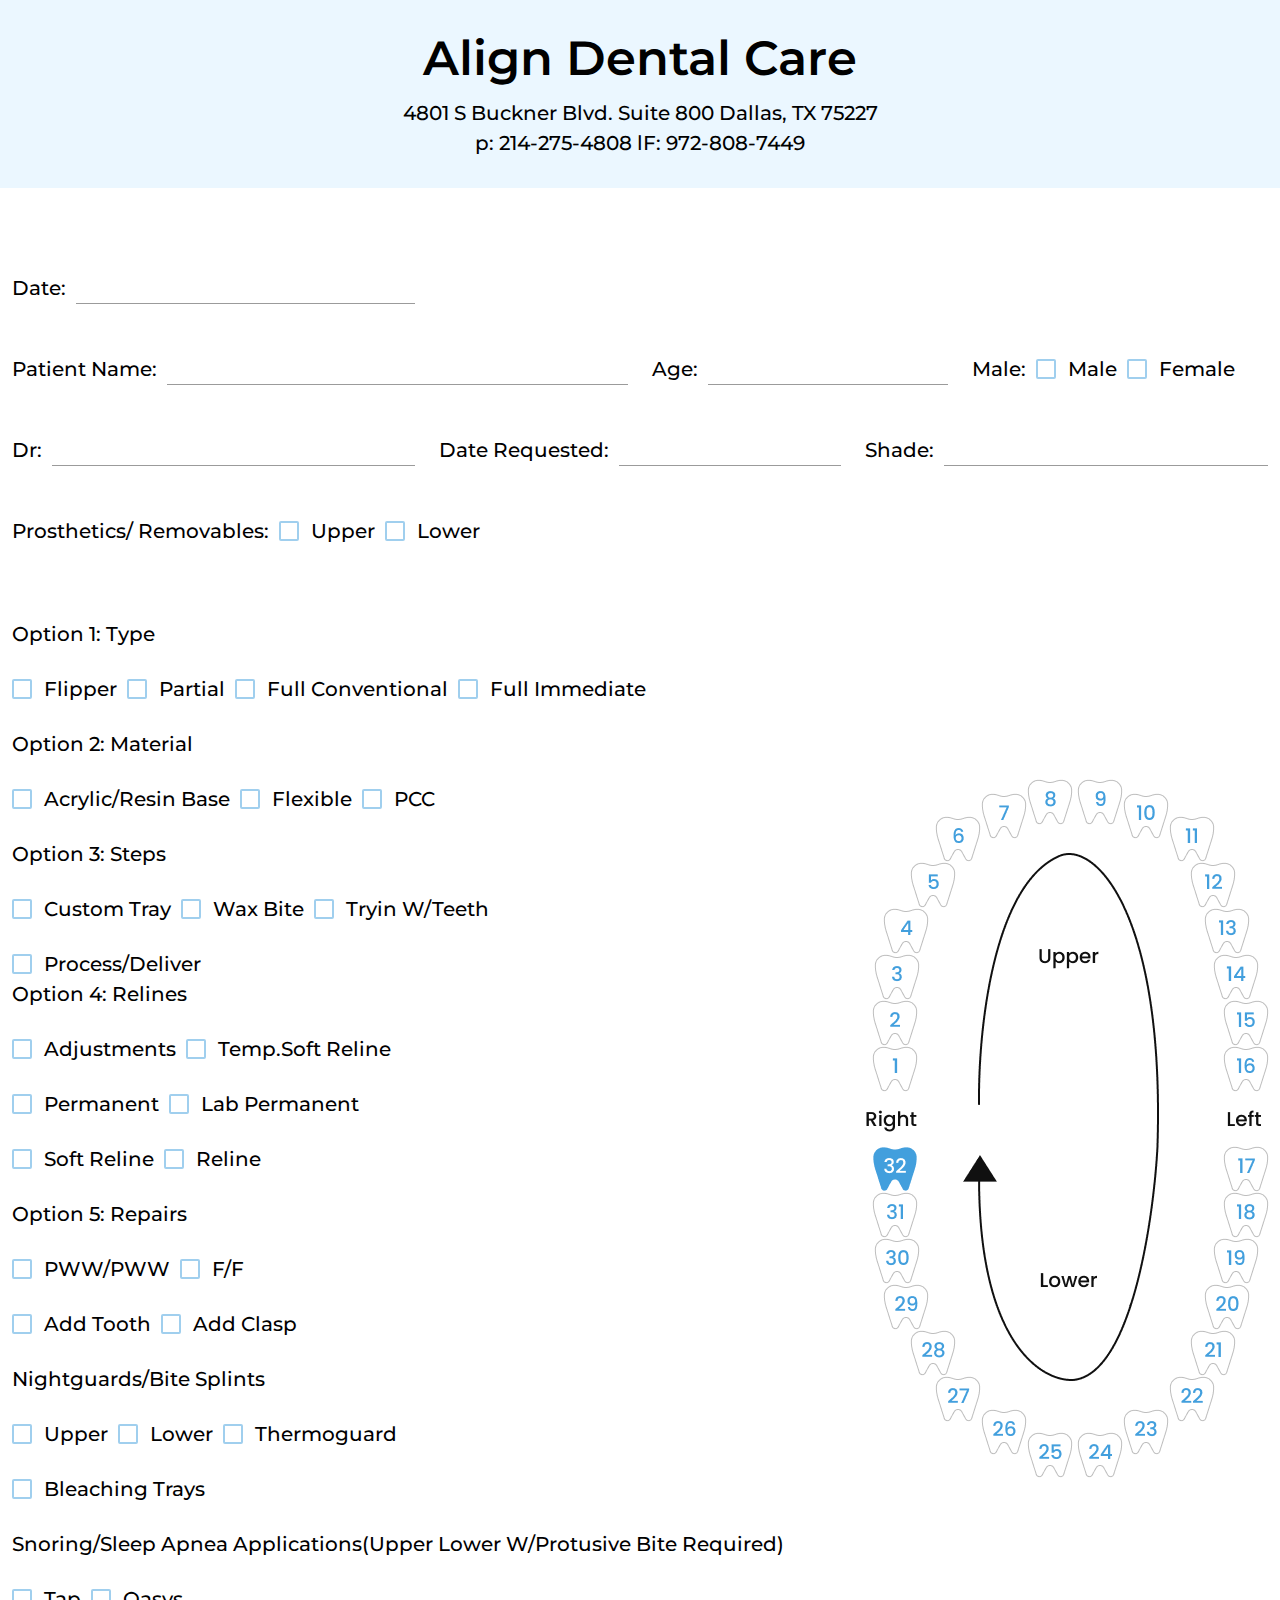
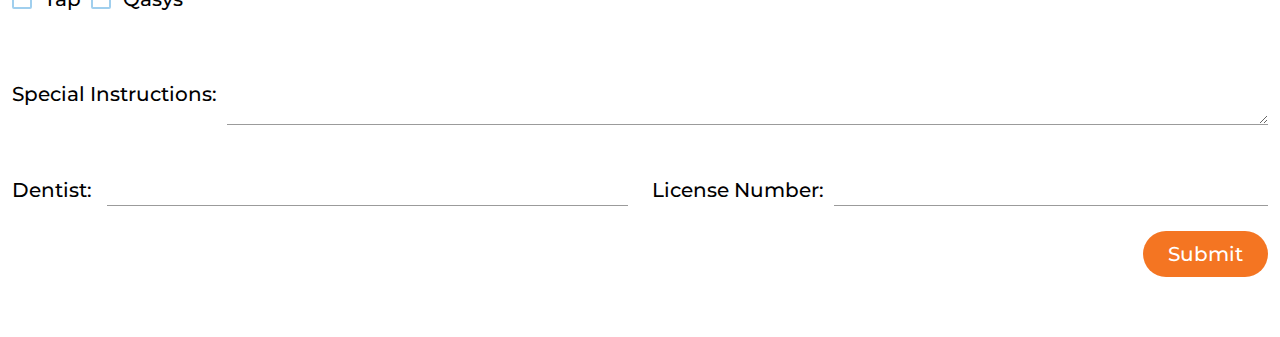
==== endodontist.html @ 9d427bf5 "second page done" ====
<!DOCTYPE html>
<html lang="en">
  <head>
    <meta charset="UTF-8" />
    <meta http-equiv="X-UA-Compatible" content="IE=edge" />
    <meta name="viewport" content="width=device-width, initial-scale=1.0" />
    <title>Align Dental Care</title>
    <!-- =============font========== -->
    <link rel="stylesheet" href="assets/font/font.css" />
    <!-- ==================Bootstrap============ -->
    <link rel="stylesheet" href="assets/css/bootstrap.min.css" />
    <!-- ==============swiper slider css===========  -->
    <link rel="stylesheet" href="assets/css/swiper-bundle.min.css" />
    <link rel="stylesheet" href="assets/css/animate.min.css" />

    <!-- ================default=============== -->
    <link rel="stylesheet" href="assets/css/default.css" />
    <!-- =================style============ -->
    <link rel="stylesheet" href="assets/css/style.css" />
    <!-- ======================responsive============ -->
    <link rel="stylesheet" href="assets/css/responsive.css" />
  </head>

  <body>
    <div class="body-wrapper">
      <div class="align-nav">
        <div class="container">
          <div class="top-location-area">
            <div class="location-top">
              <h2>Align Dental Care</h2>
              <p>4801 S Buckner Blvd. Suite 800 Dallas, TX 75227</p>
              <p>p: 214-275-4808 lF: 972-808-7449</p>
            </div>
          </div>
        </div>
      </div>

      <section>
        <div class="parseint-info cpy-60">
          <div class="container">
            <div class="row">
              <div class="col-md-4">
                <div class="input-wrapper input-gap">
                  <label for="" class="input-label">Date:</label>
                  <input type="text" class="form-input" />
                </div>
              </div>
            </div>

            <div class="row">
              <div class="col-md-6">
                <div class="input-wrapper input-gap">
                  <label for="" class="input-label">Patient Name:</label>
                  <input type="text" class="form-input" />
                </div>
              </div>
              <div class="col-md-3">
                <div class="input-wrapper input-gap">
                  <label for="" class="input-label">Age:</label>
                  <input type="text" class="form-input" />
                </div>
              </div>
              <div class="col-md-3">
                <div class="input-wrapper input-gap">
                  <label for="" class="input-label">Male:</label>
                  <div class="form-group-checkbox">
                    <input
                      id="checkbox"
                      class="mark-check"
                      name="checkbox"
                      type="checkbox"
                      value="yes"
                    />
                    <label for="checkbox">Male</label>
                  </div>

                  <div class="form-group-checkbox">
                    <input
                      id="checkbox"
                      class="mark-check"
                      name="checkbox"
                      type="checkbox"
                      value="yes"
                    />
                    <label for="checkbox">Female</label>
                  </div>
                </div>
              </div>

              <div class="col-md-4">
                <div class="input-wrapper input-gap">
                  <label for="" class="input-label">Dr:</label>
                  <input type="text" class="form-input" />
                </div>
              </div>
              <div class="col-md-4">
                <div class="input-wrapper input-gap">
                  <label for="" class="input-label">Date Requested:</label>
                  <input type="text" class="form-input" />
                </div>
              </div>
              <div class="col-md-4">
                <div class="input-wrapper input-gap">
                  <label for="" class="input-label">Shade:</label>
                  <input type="text" class="form-input" />
                </div>
              </div>

              <div class="col-md-3">
                <div class="input-wrapper input-gap">
                  <label for="" class="input-label"
                    >Prosthetics/ Removables:</label
                  >
                  <div class="form-group-checkbox">
                    <input
                      id="checkbox"
                      class="mark-check"
                      name="checkbox"
                      type="checkbox"
                      value="yes"
                    />
                    <label for="checkbox">Upper</label>
                  </div>

                  <div class="form-group-checkbox">
                    <input
                      id="checkbox"
                      class="mark-check"
                      name="checkbox"
                      type="checkbox"
                      value="yes"
                    />
                    <label for="checkbox">Lower</label>
                  </div>
                </div>
              </div>
            </div>

            <div class="row pt-5">
              <div class="col-md-8">
                <div class="col-12">
                  <div class="option-input">
                    <p>Option 1: Type</p>
                    <div class="input-wrapper input-gap">
                      <div class="form-group-checkbox">
                        <input
                          id="checkbox"
                          class="mark-check"
                          name="checkbox"
                          type="checkbox"
                          value="yes"
                        />
                        <label for="checkbox">Flipper</label>
                      </div>
                      <div class="form-group-checkbox">
                        <input
                          id="checkbox"
                          class="mark-check"
                          name="checkbox"
                          type="checkbox"
                          value="yes"
                        />
                        <label for="checkbox">Partial</label>
                      </div>
                      <div class="form-group-checkbox">
                        <input
                          id="checkbox"
                          class="mark-check"
                          name="checkbox"
                          type="checkbox"
                          value="yes"
                        />
                        <label for="checkbox">Full Conventional</label>
                      </div>
                      <div class="form-group-checkbox">
                        <input
                          id="checkbox"
                          class="mark-check"
                          name="checkbox"
                          type="checkbox"
                          value="yes"
                        />
                        <label for="checkbox">Full Immediate</label>
                      </div>
                    </div>
                  </div>
                </div>

                <div class="col-12">
                  <div class="option-input">
                    <p>Option 2: Material</p>
                    <div class="input-wrapper input-gap">
                      <div class="form-group-checkbox">
                        <input
                          id="checkbox"
                          class="mark-check"
                          name="checkbox"
                          type="checkbox"
                          value="yes"
                        />
                        <label for="checkbox">Acrylic/Resin Base</label>
                      </div>
                      <div class="form-group-checkbox">
                        <input
                          id="checkbox"
                          class="mark-check"
                          name="checkbox"
                          type="checkbox"
                          value="yes"
                        />
                        <label for="checkbox">Flexible</label>
                      </div>
                      <div class="form-group-checkbox">
                        <input
                          id="checkbox"
                          class="mark-check"
                          name="checkbox"
                          type="checkbox"
                          value="yes"
                        />
                        <label for="checkbox">PCC</label>
                      </div>
                    </div>
                  </div>
                </div>

                <div class="col-12">
                  <div class="option-input">
                    <p>Option 3: Steps</p>
                    <div class="input-wrapper input-gap">
                      <div class="form-group-checkbox">
                        <input
                          id="checkbox"
                          class="mark-check"
                          name="checkbox"
                          type="checkbox"
                          value="yes"
                        />
                        <label for="checkbox">Custom Tray</label>
                      </div>
                      <div class="form-group-checkbox">
                        <input
                          id="checkbox"
                          class="mark-check"
                          name="checkbox"
                          type="checkbox"
                          value="yes"
                        />
                        <label for="checkbox">Wax Bite</label>
                      </div>
                      <div class="form-group-checkbox">
                        <input
                          id="checkbox"
                          class="mark-check"
                          name="checkbox"
                          type="checkbox"
                          value="yes"
                        />
                        <label for="checkbox">Tryin W/Teeth</label>
                      </div>
                    </div>
                  </div>
                </div>
                <div class="col-12">
                  <div class="form-group-checkbox">
                    <input
                      id="checkbox"
                      class="mark-check"
                      name="checkbox"
                      type="checkbox"
                      value="yes"
                    />
                    <label for="checkbox">Process/Deliver</label>
                  </div>
                </div>

                <div class="col-12">
                  <div class="option-input">
                    <p>Option 4: Relines</p>
                    <div class="input-wrapper input-gap">
                      <div class="form-group-checkbox">
                        <input
                          id="checkbox"
                          class="mark-check"
                          name="checkbox"
                          type="checkbox"
                          value="yes"
                        />
                        <label for="checkbox">Adjustments</label>
                      </div>
                      <div class="form-group-checkbox">
                        <input
                          id="checkbox"
                          class="mark-check"
                          name="checkbox"
                          type="checkbox"
                          value="yes"
                        />
                        <label for="checkbox">Temp.Soft Reline</label>
                      </div>
                    </div>
                  </div>
                </div>
                <div class="col-12">
                  <div class="input-wrapper input-gap">
                    <div class="form-group-checkbox">
                      <input
                        id="checkbox"
                        class="mark-check"
                        name="checkbox"
                        type="checkbox"
                        value="yes"
                      />
                      <label for="checkbox">Permanent</label>
                    </div>
                    <div class="form-group-checkbox">
                      <input
                        id="checkbox"
                        class="mark-check"
                        name="checkbox"
                        type="checkbox"
                        value="yes"
                      />
                      <label for="checkbox">Lab Permanent</label>
                    </div>
                  </div>
                </div>
                <div class="col-12">
                  <div class="input-wrapper input-gap">
                    <div class="form-group-checkbox">
                      <input
                        id="checkbox"
                        class="mark-check"
                        name="checkbox"
                        type="checkbox"
                        value="yes"
                      />
                      <label for="checkbox">Soft Reline</label>
                    </div>
                    <div class="form-group-checkbox">
                      <input
                        id="checkbox"
                        class="mark-check"
                        name="checkbox"
                        type="checkbox"
                        value="yes"
                      />
                      <label for="checkbox">Reline</label>
                    </div>
                  </div>
                </div>

                <div class="col-12">
                  <div class="option-input">
                    <p>Option 5: Repairs</p>
                    <div class="input-wrapper input-gap">
                      <div class="form-group-checkbox">
                        <input
                          id="checkbox"
                          class="mark-check"
                          name="checkbox"
                          type="checkbox"
                          value="yes"
                        />
                        <label for="checkbox">PWW/PWW</label>
                      </div>
                      <div class="form-group-checkbox">
                        <input
                          id="checkbox"
                          class="mark-check"
                          name="checkbox"
                          type="checkbox"
                          value="yes"
                        />
                        <label for="checkbox">F/F</label>
                      </div>
                    </div>
                  </div>
                </div>

                <div class="col-12">
                  <div class="option-input">
                    <div class="input-wrapper input-gap">
                      <div class="form-group-checkbox">
                        <input
                          id="checkbox"
                          class="mark-check"
                          name="checkbox"
                          type="checkbox"
                          value="yes"
                        />
                        <label for="checkbox">Add Tooth</label>
                      </div>
                      <div class="form-group-checkbox">
                        <input
                          id="checkbox"
                          class="mark-check"
                          name="checkbox"
                          type="checkbox"
                          value="yes"
                        />
                        <label for="checkbox">Add Clasp</label>
                      </div>
                    </div>
                  </div>
                </div>

                <div class="col-12">
                  <div class="option-input">
                    <p>Nightguards/Bite Splints</p>
                    <div class="input-wrapper input-gap">
                      <div class="form-group-checkbox">
                        <input
                          id="checkbox"
                          class="mark-check"
                          name="checkbox"
                          type="checkbox"
                          value="yes"
                        />
                        <label for="checkbox">Upper</label>
                      </div>
                      <div class="form-group-checkbox">
                        <input
                          id="checkbox"
                          class="mark-check"
                          name="checkbox"
                          type="checkbox"
                          value="yes"
                        />
                        <label for="checkbox">Lower</label>
                      </div>

                      <div class="form-group-checkbox">
                        <input
                          id="checkbox"
                          class="mark-check"
                          name="checkbox"
                          type="checkbox"
                          value="yes"
                        />
                        <label for="checkbox">Thermoguard</label>
                      </div>
                    </div>
                  </div>
                </div>
                <div class="col-12">
                  <div class="option-input">
                    <div class="input-wrapper input-gap">
                      <div class="form-group-checkbox">
                        <input
                          id="checkbox"
                          class="mark-check"
                          name="checkbox"
                          type="checkbox"
                          value="yes"
                        />
                        <label for="checkbox">Bleaching Trays</label>
                      </div>
                    </div>
                  </div>
                </div>

                <div class="col-12">
                  <div class="option-input">
                    <p>
                      Snoring/Sleep Apnea Applications(Upper Lower W/Protusive
                      Bite Required)
                    </p>
                    <div class="input-wrapper input-gap">
                      <div class="form-group-checkbox">
                        <input
                          id="checkbox"
                          class="mark-check"
                          name="checkbox"
                          type="checkbox"
                          value="yes"
                        />
                        <label for="checkbox">Tap</label>
                      </div>
                      <div class="form-group-checkbox">
                        <input
                          id="checkbox"
                          class="mark-check"
                          name="checkbox"
                          type="checkbox"
                          value="yes"
                        />
                        <label for="checkbox">Qasys</label>
                      </div>
                    </div>
                  </div>
                </div>
              </div>

              <div class="col-md-4">
                <div class="endodontist-img">
                  <img src="assets/img/mouth.png" alt="" />
                </div>
              </div>
            </div>

            <div class="row">
              <div class="col-md-12">
                <div class="input-wrapper input-gap">
                  <label for="" class="input-label"
                    >Special Instructions:</label
                  >
                  <textarea type="text" class="form-input"> </textarea>
                </div>
              </div>

              <div class="col-md-6">
                <div class="input-wrapper input-gap">
                  <label for="" class="input-label">Dentist: </label>
                  <input type="text" class="form-input" />
                </div>
              </div>
              <div class="col-md-6">
                <div class="input-wrapper input-gap">
                  <label for="" class="input-label">License Number:</label>
                  <input type="text" class="form-input" />
                </div>
              </div>
              <div class="col-md-12">
                <div class="d-flex justify-content-end">
                  <button class="submit-btn">
                    Submit
                  </button>
                </div>
              </div>
            </div>
            
          </div>
        </div>
      </section>
    </div>

    <!-- ============script========= -->
    <!-- =============jQuery========= -->
    <script src="assets/js/jquery.min.js"></script>
    <!-- ===============bootstrap=========== -->
    <script src="assets/js/bootstrap.bundle.js"></script>
    <!-- =========swiper slider ================= -->
    <script src="assets/js/swiper-bundle.min.js"></script>
    <!-- =============custom js========= -->
    <script src="assets/js/app.js"></script>
  </body>
</html>
---- assets/font/font.css ----
@font-face {
  font-family: 'icomoon';
  src:  url('fonts/icomoon.eot?6awche');
  src:  url('fonts/icomoon.eot?6awche#iefix') format('embedded-opentype'),
    url('fonts/icomoon.ttf?6awche') format('truetype'),
    url('fonts/icomoon.woff?6awche') format('woff'),
    url('fonts/icomoon.svg?6awche#icomoon') format('svg');
  font-weight: normal;
  font-style: normal;
  font-display: block;
}

[class^="icon-"], [class*=" icon-"] {
  /* use !important to prevent issues with browser extensions that change fonts */
  font-family: 'icomoon' !important;
  speak: never;
  font-style: normal;
  font-weight: normal;
  font-variant: normal;
  text-transform: none;
  line-height: 1;

  /* Better Font Rendering =========== */
  -webkit-font-smoothing: antialiased;
  -moz-osx-font-smoothing: grayscale;
}

.icon-main:before {
  content: "\e900";
}
.icon-location:before {
  content: "\e901";
}
.icon-hamburger:before {
  content: "\e902";
}
---- assets/css/default.css ----
@import url("https://fonts.googleapis.com/css2?family=Montserrat:ital,wght@0,100;0,200;0,300;0,400;0,500;0,600;0,700;0,800;0,900;1,100;1,200;1,300;1,500;1,700;1,900&display=swap");
* {
  padding: 0;
  margin: 0;
  outline: none;
}

/*===== VARIABLES CSS =====*/

:root {
  /*========== Colors ==========*/
  --main-color: #f47522;
  --second-color: #121314;
  --black-color: #000000;
  --title-color: #393939;
  --white-color: #ffffff;
  /*========== Font and typography ==========*/
  --body-font: "Montserrat", sans-serif;
  --sec-title-font: 25px;
  --p-font: 16px;
  --m-title: 30.25px;
  --l-title: 36.79px;

  --title-font: 40px;
  /*========== Font weight ==========*/
  --font-medium: 500;
  --font-semi-bold: 600;
  /*========== Margin ==========*/
  --mb-1: 0.5rem;
  --mb-2: 1rem;
  --mb-3: 1.5rem;
  --mb-4: 2rem;
  --mb-5: 2.5rem;
  --mb-6: 3rem;
  /*========== z index ==========*/
  --z-tooltip: 10;
  --z-fixed: 100;
}

/* ==================CSS Variable END========= */

/*========== BASE ==========*/

*,
::before,
::after {
  box-sizing: border-box;
}

html {
  scroll-behavior: smooth;
}

.container {
  max-width: 1390px;
}

body {
  color: #000000;
  font-weight: 500;
  font-size: 20px;
  font-family: var(--body-font);
  line-height: 150%;
  overflow-x: hidden;
}

img {
  vertical-align: middle;
  height: auto;
}

a {
  text-decoration: none;
  display: inline-block;
}

a:hover {
  text-decoration: none;
  color: var(--main-color);
}
.body-wrapper{
  overflow-x: hidden;
}
ul,
ol {
  padding: 0;
  list-style: none;
}

button:focus {
  outline: none;
}

/* ============================GENERAL STYLE END======= */

h1,
h2,
h3,
h4,
h5,
h6,
p,
ul,
li,
span,
label {
  margin: 0;
}

.ovh {
  overflow: hidden;
}

table.table {
  white-space: nowrap;
}

.custom-btn {
  background: var(--main-gradient);
  padding: 10px 30px;
  border-radius: 40px;
  font-size: 16px;
  text-transform: uppercase;
  color: var(--white-color);
  transition: 0.3s;
  background: var(--main-color);
  -webkit-transition: 0.3s;
  -moz-transition: 0.3s;
  -ms-transition: 0.3s;
  -o-transition: 0.3s;
  border: 2px solid var(--main-color);
  font-weight: 600;
}

.custom-btn:hover {
  background: none;
  color: var(--main-color);
  border: 2px solid var(--main-color);
}

.btn:focus {
  outline: 0px;
  box-shadow: none;
}

.cpy-60 {
  padding-top: 60px;
  padding-bottom: 60px;
}

.cpy-8 {
  padding-top: 80px;
  padding-bottom: 80px;
}

.cmt-10 {
  margin-top: 100px;
}
.cpb-8{
  padding-bottom: 80px;
}
.input-gap{
  margin: 25px 0;
}
---- assets/css/style.css ----
.top-location-area {
  display: flex;
  align-items: center;
  justify-content: space-between;
  padding: 30px 0;
}
.align-nav {
  background: #ebf7ff;
}
.location-history {
  text-align: end;
}
.form-head {
  text-align: center;
  border-bottom: 2px solid #429fdd;
  margin: 50px 0;
  padding-bottom: 15px;
}

.form-head h3 {
  font-weight: 500;
  font-size: 64px;
  line-height: 110%;
}

.input-wrapper {
  display: flex;
  align-items: center;
  white-space: pre;
  gap: 10px;
  /* margin-bottom: 50px; */
}

.form-input {
  width: 100%;
  border: none;
  border-bottom: 1px solid #9b9b9b;
}

/* Hide the default check mark */
input.dent-check[type="checkbox"] {
  -webkit-appearance: none;
  -moz-appearance: none;
  appearance: none;
  border: none;
  outline: none;
}

/* Set the image for the checkbox */
input.dent-check[type="checkbox"] + label:before {
  content: "";
  display: inline-block;
  width: 45px;
  height: 45px;
  background-image: url("../img/dent.png");
  background-size: contain;
  vertical-align: middle;
  background-position: center;
  position: absolute;
}
input.dent-check[type="checkbox"]:checked + label:before {
  background-image: url("../img/dent-alt.png");
  z-index: -2;
}
input.dent-check[type="checkbox"]:checked + label {
  color: #fff;
  z-index: 1;
  position: relative;
}
.dent-selector {
  display: grid;
  grid-template-columns: 1fr 1fr;
  margin-bottom: 50px;
}

.selector-area {
  display: grid;
  grid-template-columns: 1fr 1fr 1fr 1fr 1fr 1fr 1fr 1fr;
  gap: 15px;
  padding: 23px;
}

.check-dent {
  display: flex;
  justify-content: center;
  align-items: center;
  text-align: center;
}

.check-dent label {
  width: 100%;
  display: contents;
  font-size: 20px;
  color: #429fdd;
}

.selector-area:first-child {
  border-bottom: 2px solid #434343;
  border-right: 1px solid #434343;
}
.selector-area:nth-child(2) {
  border-bottom: 2px solid #434343;
  border-left: 1px solid #434343;
}
.selector-area:nth-child(3) {
  border-right: 1px solid #434343;
}
.selector-area:nth-child(4) {
  border-left: 1px solid #434343;
}
.margin-minus {
  margin-top: -86px;
}




input.mark-check[type="checkbox"] {
  position: relative;
  border: 2px solid #429FDD;
  border-radius: 2px;
  background: none;
  cursor: pointer;
  line-height: 0;
  margin: 0px 0.6em 0px 0px;
  outline: 0px;
  vertical-align: text-top;
  height: 20px;
  width: 20px;
  appearance: none;
  opacity: 0.5;
  padding: 0px !important;
}

input.mark-check[type="checkbox"]:hover {
  opacity: 1;
}

input.mark-check[type="checkbox"]:checked {
  opacity: 1;
}

input.mark-check[type="checkbox"]::before {
  content: "";
  position: absolute;
  right: 50%;
  top: 50%;
  width: 4px;
  height: 10px;
  border-style: solid;
  border-color: #429FDD;
  border-image: initial;
  border-width: 0px 2px 2px 0px;
  margin: -1px -1px 0px;
  transform: rotate(45deg) translate(-50%, -50%);
  z-index: 2;
  opacity: 1;
}



input.mark-check[type="checkbox"]::before {
  opacity: 0;
}

input.mark-check[type="checkbox"]:checked::before {
  opacity: 1;
}
.form-group-checkbox{
  display: flex;
  align-items: center;
  /* margin-bottom: 25px; */
}

p.check-box-title {
    margin-bottom: 30px;
    font-weight: 600;
}

p.check-box-title i {
    font-size: 15px;
    font-weight: 400;
}

p.check-box-title {
  margin-bottom: 30px;
  font-weight: 600;
}

p.check-box-title i {
  font-size: 15px;
  font-weight: 400;
}

button.submit-btn {
  background: var(--main-color);
  border: none;
  color: var(--white-color);
  padding: 8px 25px;
  border-radius: 40px;
  font-weight: 500;
}



/* ============================second page ======================== */
.location-top {
  text-align: center;
  width: 100%;
}

.location-top h2 {
  font-size: 48px;
  margin-bottom: 10px;
  font-weight: 600;
}.endodontist-img {
  height: 100%;
  display: flex;
  align-items: center;
}
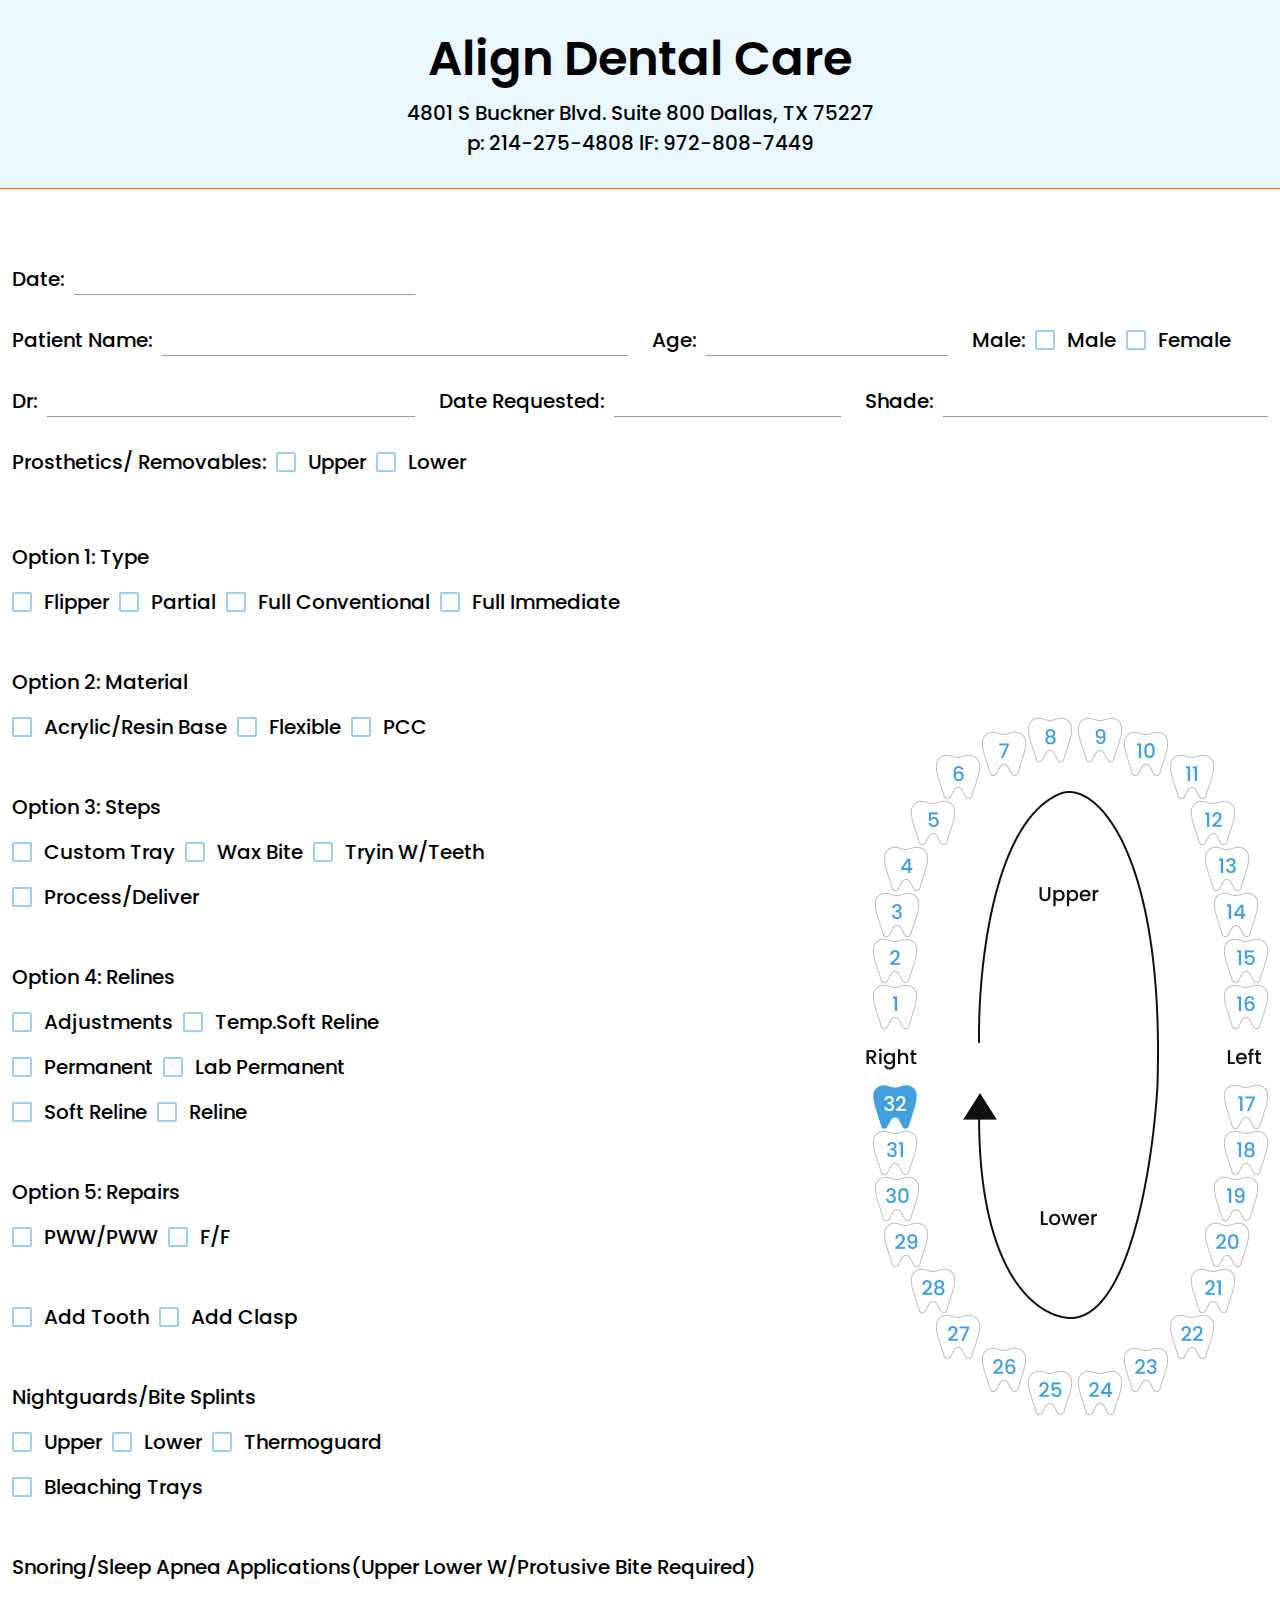
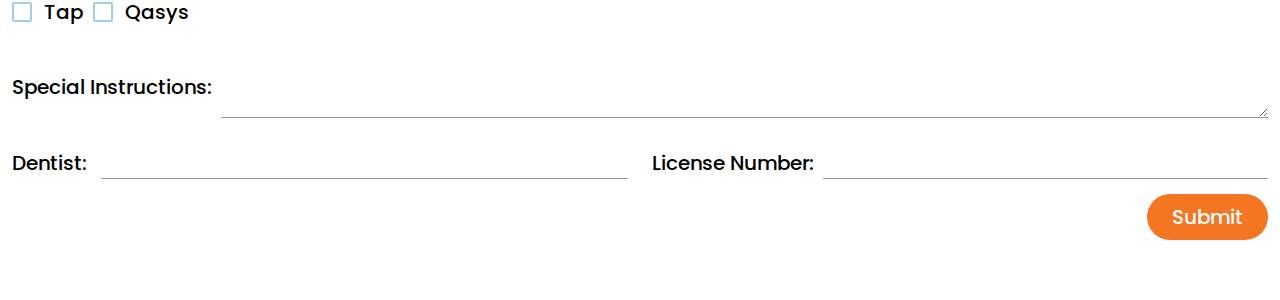
==== commit ade4ed9e: "align dental lab referras" ====
--- a/endodontist.html
+++ b/endodontist.html
@@ -136,7 +136,7 @@
               </div>
             </div>
 
-            <div class="row pt-5">
+            <div class="row">
               <div class="col-md-8">
                 <div class="col-12">
                   <div class="option-input">
@@ -444,7 +444,6 @@
                   </div>
                 </div>
                 <div class="col-12">
-                  <div class="option-input">
                     <div class="input-wrapper input-gap">
                       <div class="form-group-checkbox">
                         <input
@@ -456,7 +455,6 @@
                         />
                         <label for="checkbox">Bleaching Trays</label>
                       </div>
-                    </div>
                   </div>
                 </div>
 
--- a/assets/css/default.css
+++ b/assets/css/default.css
@@ -1,4 +1,5 @@
-@import url("https://fonts.googleapis.com/css2?family=Montserrat:ital,wght@0,100;0,200;0,300;0,400;0,500;0,600;0,700;0,800;0,900;1,100;1,200;1,300;1,500;1,700;1,900&display=swap");
+@import url('https://fonts.googleapis.com/css2?family=Poppins:ital,wght@0,100;0,200;0,300;0,400;0,500;0,600;0,700;0,800;0,900;1,100;1,200;1,300;1,400;1,500;1,600;1,700;1,800;1,900&display=swap');
+
 * {
   padding: 0;
   margin: 0;
@@ -15,7 +16,7 @@
   --title-color: #393939;
   --white-color: #ffffff;
   /*========== Font and typography ==========*/
-  --body-font: "Montserrat", sans-serif;
+  --body-font: 'Poppins', sans-serif;
   --sec-title-font: 25px;
   --p-font: 16px;
   --m-title: 30.25px;
@@ -160,5 +161,5 @@
   padding-bottom: 80px;
 }
 .input-gap{
-  margin: 25px 0;
+  margin: 15px 0;
 }--- a/assets/css/style.css
+++ b/assets/css/style.css
@@ -6,6 +6,7 @@
 }
 .align-nav {
   background: #ebf7ff;
+  border-bottom: 1px solid #f47521;
 }
 .location-history {
   text-align: end;
@@ -90,7 +91,7 @@
 .check-dent label {
   width: 100%;
   display: contents;
-  font-size: 20px;
+  font-size: 16px;
   color: #429fdd;
 }
 
@@ -109,15 +110,12 @@
   border-left: 1px solid #434343;
 }
 .margin-minus {
-  margin-top: -86px;
-}
-
-
-
+  margin-top: -55px;
+}
 
 input.mark-check[type="checkbox"] {
   position: relative;
-  border: 2px solid #429FDD;
+  border: 2px solid #429fdd;
   border-radius: 2px;
   background: none;
   cursor: pointer;
@@ -148,7 +146,7 @@
   width: 4px;
   height: 10px;
   border-style: solid;
-  border-color: #429FDD;
+  border-color: #429fdd;
   border-image: initial;
   border-width: 0px 2px 2px 0px;
   margin: -1px -1px 0px;
@@ -157,8 +155,6 @@
   opacity: 1;
 }
 
-
-
 input.mark-check[type="checkbox"]::before {
   opacity: 0;
 }
@@ -166,20 +162,20 @@
 input.mark-check[type="checkbox"]:checked::before {
   opacity: 1;
 }
-.form-group-checkbox{
+.form-group-checkbox {
   display: flex;
   align-items: center;
   /* margin-bottom: 25px; */
 }
 
 p.check-box-title {
-    margin-bottom: 30px;
-    font-weight: 600;
+  margin-bottom: 30px;
+  font-weight: 600;
 }
 
 p.check-box-title i {
-    font-size: 15px;
-    font-weight: 400;
+  font-size: 15px;
+  font-weight: 400;
 }
 
 p.check-box-title {
@@ -201,8 +197,6 @@
   font-weight: 500;
 }
 
-
-
 /* ============================second page ======================== */
 .location-top {
   text-align: center;
@@ -213,8 +207,47 @@
   font-size: 48px;
   margin-bottom: 10px;
   font-weight: 600;
-}.endodontist-img {
+}
+.endodontist-img {
   height: 100%;
   display: flex;
   align-items: center;
-}+}
+
+[type="file"] {
+  height: 0;
+  overflow: hidden;
+  width: 0;
+}
+
+[type="file"] + label {
+  background: #e6e6e6;
+  border: none;
+  border-radius: 5px;
+  color: #000;
+  cursor: pointer;
+  display: inline-block;
+  font-family: "Rubik", sans-serif;
+  font-size: inherit;
+  font-weight: 500;
+  margin-bottom: 1rem;
+  outline: none;
+  padding: 1rem 50px;
+  position: relative;
+  transition: all 0.3s;
+  vertical-align: middle;
+}
+[type="file"] + label:hover {
+  background-color: #aba9a9;
+}
+.teeth-root {
+  display: flex;
+  align-items: center;
+  justify-content: space-between;
+}
+.option-input {
+  margin-top: 50px;
+}
+h3.section-title {
+  margin: 35px 0;
+}
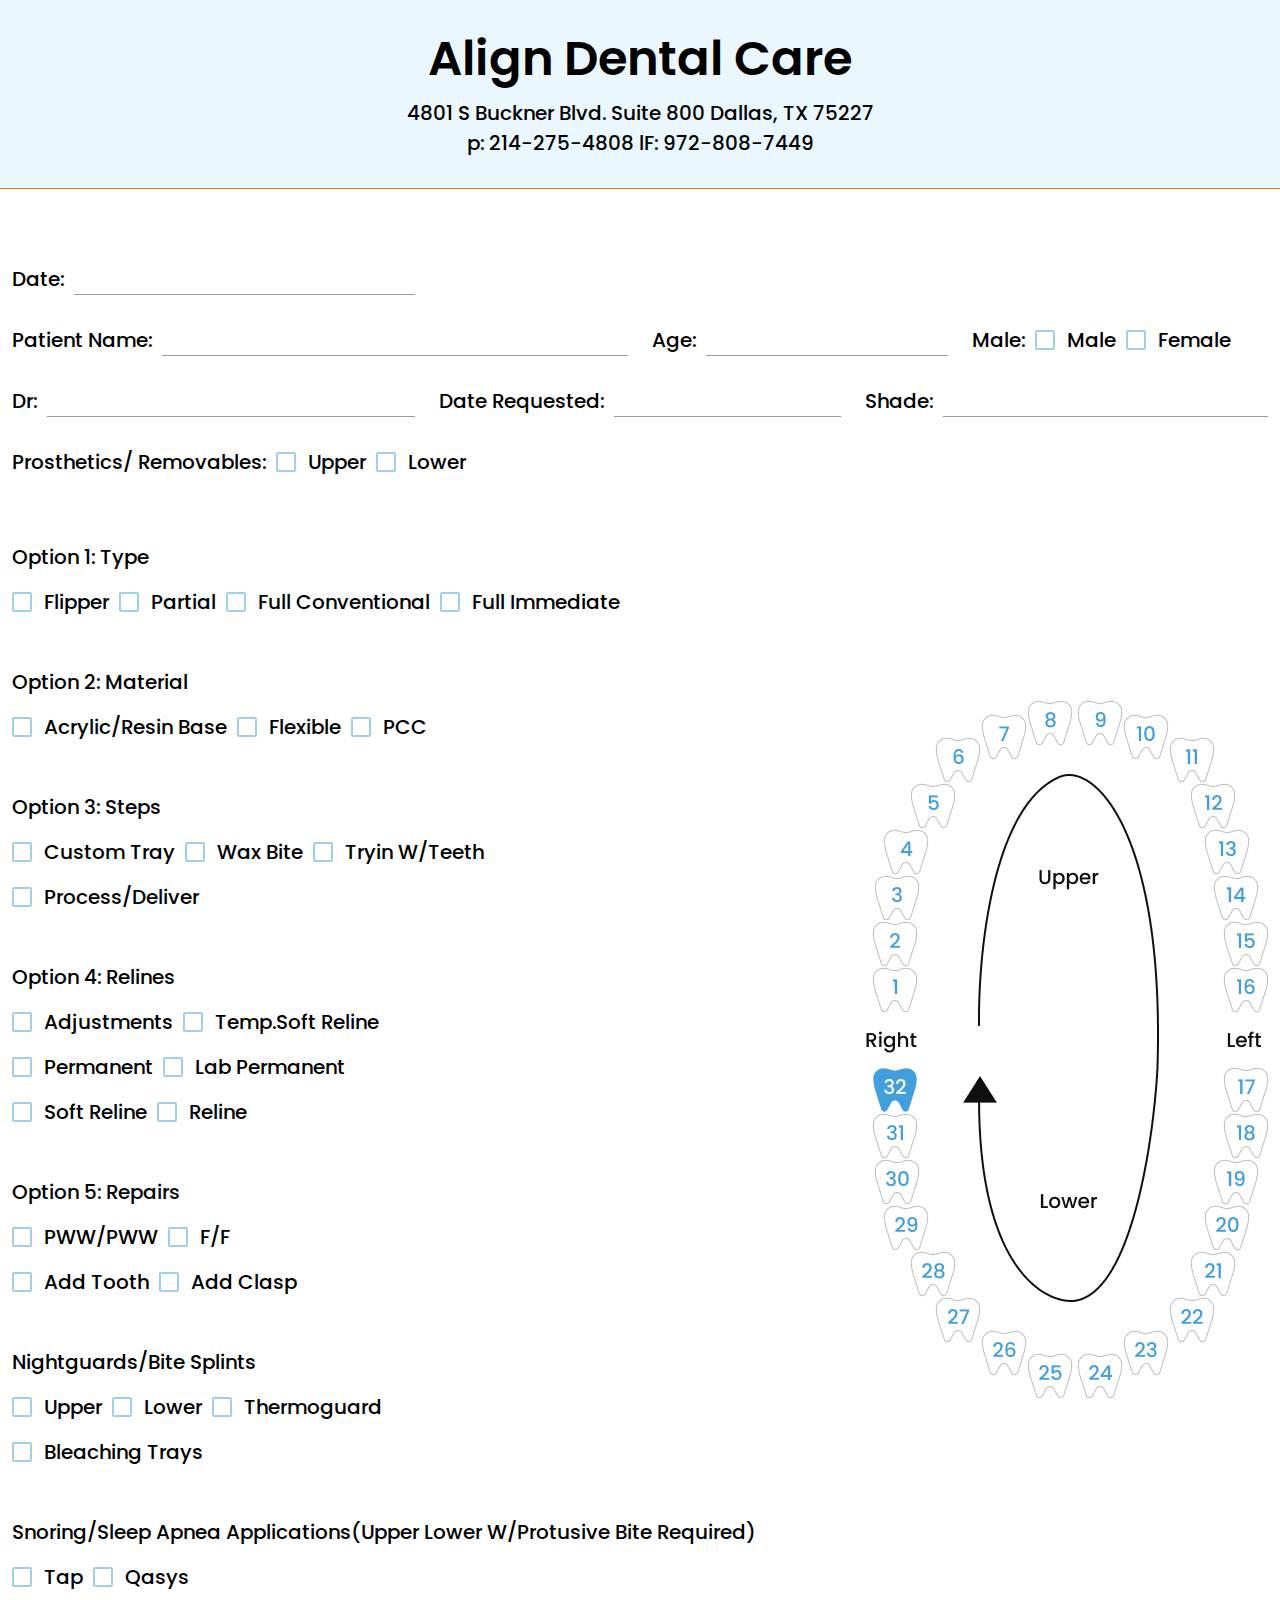
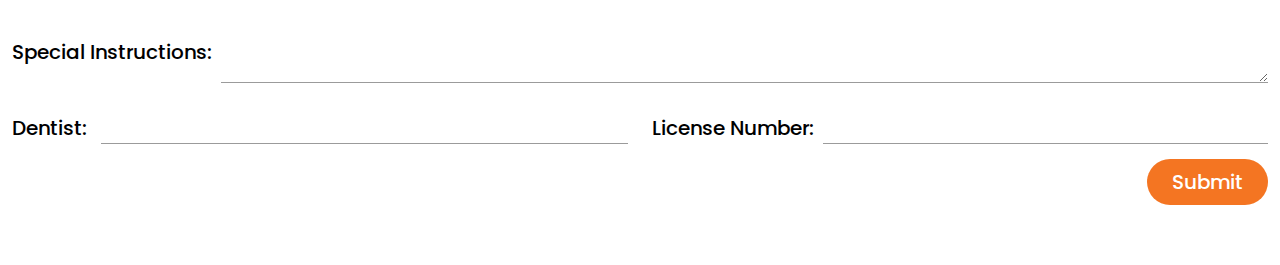
==== commit f05e91be: "landing page done" ====
--- a/endodontist.html
+++ b/endodontist.html
@@ -379,7 +379,6 @@
                 </div>
 
                 <div class="col-12">
-                  <div class="option-input">
                     <div class="input-wrapper input-gap">
                       <div class="form-group-checkbox">
                         <input
@@ -402,7 +401,6 @@
                         <label for="checkbox">Add Clasp</label>
                       </div>
                     </div>
-                  </div>
                 </div>
 
                 <div class="col-12">
--- a/assets/css/style.css
+++ b/assets/css/style.css
@@ -110,7 +110,7 @@
   border-left: 1px solid #434343;
 }
 .margin-minus {
-  margin-top: -55px;
+  margin-top: -45px;
 }
 
 input.mark-check[type="checkbox"] {
@@ -251,3 +251,28 @@
 h3.section-title {
   margin: 35px 0;
 }
+.appreciate-wrapper {
+  height: 100%;
+  display: flex;
+  align-items: center;
+}
+
+.appreciate-content h3 {
+  margin-bottom: 20px;
+  font-size: 35px;
+}
+
+.appreciate-content p {
+  font-size: 16px;
+  margin-bottom: 20px;
+}
+
+p.rf-link {
+  font-weight: 600;
+  font-size: 20px;
+  margin: 0;
+}a.out-link {
+  color: #429FDD;
+  transition: .3s;
+  padding: 5px;
+}